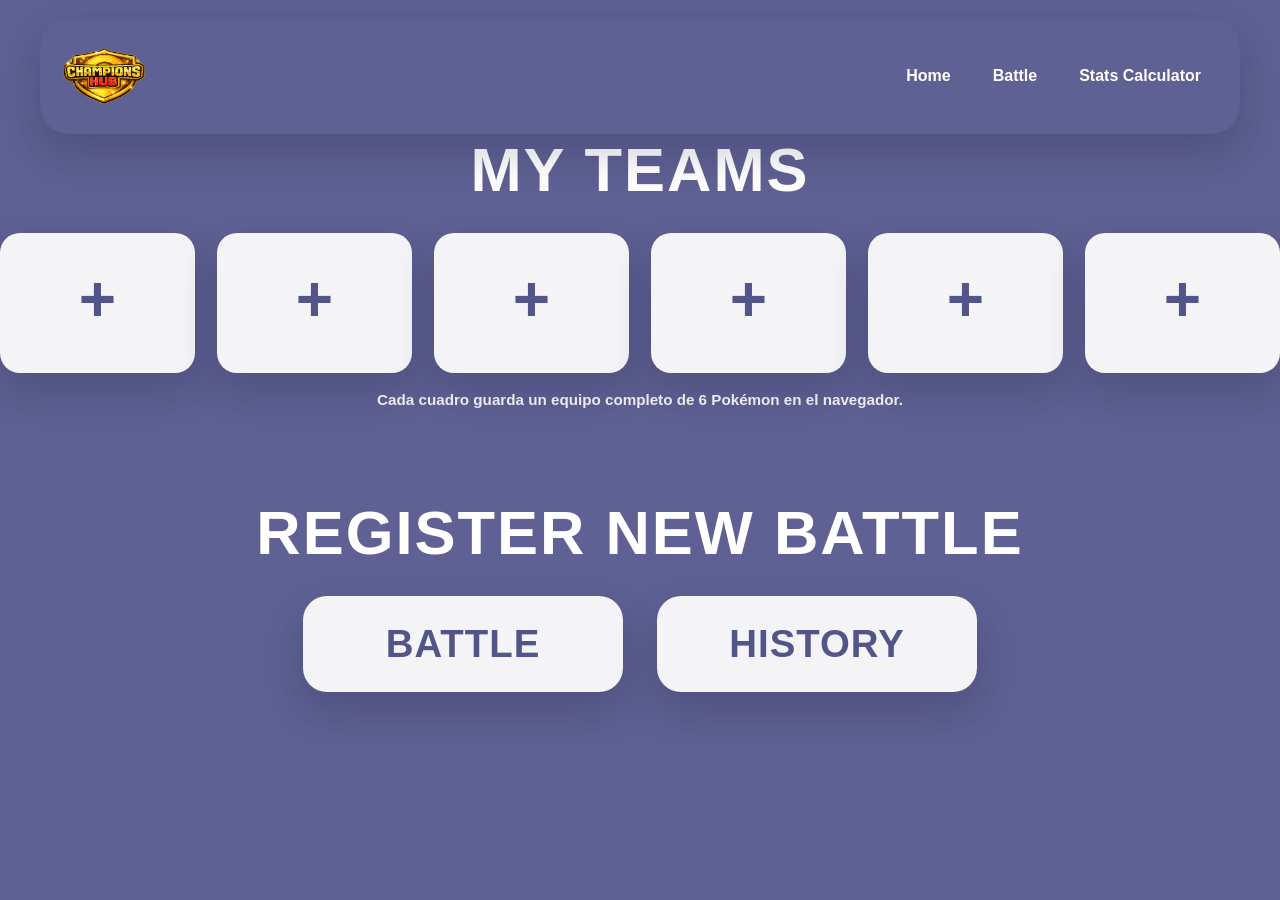
==== index.html @ 7635ffa3 "Initial Commit" ====
<!DOCTYPE html>
<html lang="es">
<head>
  <meta charset="UTF-8" />
  <meta name="viewport" content="width=device-width, initial-scale=1.0" />
  <title>Champions HUB</title>
  <link rel="stylesheet" href="./css/styles.css" />
  <link rel="stylesheet" href="./css/navbar.css" />
</head>
<body>
  <header class="site-header">
    <nav class="navbar">
      <a href="index.html" class="navbar-logo-link" aria-label="Go to home">
        <img src="./assets/images/icons/logo.png" alt="Site logo" class="navbar-logo" />
      </a>

      <div class="navbar-links">
        <a href="../index.html" class="navbar-link">Home</a>
        <a href="../html/battle.html" class="navbar-link">Battle</a>
        <a href="../html/stats_calculator.html" class="navbar-link">Stats Calculator</a>
      </div>
    </nav>
  </header>
  <main class="main">
    <section class="section">
      <h1 class="section-title">My Teams</h1>
      <div class="team-grid" id="teamGrid"></div>
      <p class="hint">Cada cuadro guarda un equipo completo de 6 Pokémon en el navegador.</p>
    </section>

    <section class="section">
      <h2 class="section-title">Register New Battle</h2>
      <div class="battle-actions">
        <button class="big-action" id="battleBtn" type="button">Battle</button>
        <button class="big-action" id="historyBtn" type="button">History</button>
      </div>
    </section>
  </main>

  <div class="modal" id="teamModal" aria-hidden="true">
    <div class="modal-panel">
      <div class="modal-header">
        <button class="close-btn" id="closeModalBtn" type="button" aria-label="Cerrar">×</button>
      </div>

      <div class="team-meta">
        <div class="field">
          <label for="teamName">TEAM NAME</label>
          <input id="teamName" type="text" placeholder="EX: RAIN TEAM" maxlength="40" />
        </div>
      </div>

      <div class="team-builder" id="teamBuilder"></div>
      <div class="modal-actions">
        <div class="action-group">
          <button class="btn btn-secondary" id="cancelBtn" type="button">Cancelar</button>
          <button class="btn btn-primary" id="saveTeamBtn" type="button">Guardar equipo</button>
        </div>
      </div>
    </div>
  </div>

  <div class="toast" id="toast"></div>
  <script src="./js/scriptindex.js"></script>
</body>
</html>
---- css/styles.css ----
:root {
  --bg: #5f6093;
  --panel: #f4f4f7;
  --panel-2: #ebeaf2;
  --text: #ffffff;
  --ink: #525587;
  --ink-dark: #3d4069;
  --border: rgba(255,255,255,0.12);
  --shadow: 0 18px 40px rgba(24, 26, 58, 0.22);
  --radius-xl: 28px;
  --radius-lg: 20px;
  --radius-md: 16px;
}

* {
  box-sizing: border-box;
}

html,
body {
  margin: 0;
  min-height: 100%;
  font-family: Arial, Helvetica, sans-serif;
  background: var(--bg);
  color: var(--text);
}

body {
  min-height: 100vh;
}

button,
input,
select {
  font: inherit;
}

.app {
  width: min(1200px, 100%);
  margin: 0 auto;
  padding: 28px 22px 80px;
}

.topbar {
  display: flex;
  align-items: flex-start;
  justify-content: space-between;
  margin-bottom: 110px;
  gap: 20px;
}

.logo-wrap {
  display: inline-flex;
  align-items: center;
  justify-content: center;
  min-width: 220px;
  min-height: 110px;
}

.logo {
  max-width: 220px;
  width: 100%;
  height: auto;
  object-fit: contain;
  display: block;
}

.logo-fallback {
  display: none;
  font-weight: 900;
  line-height: 0.95;
  color: #ffd44f;
  text-transform: uppercase;
  letter-spacing: 1px;
  text-shadow: 0 4px 0 rgba(0, 0, 0, 0.18);
  font-size: 1.6rem;
}

.logo-wrap.fallback-active .logo-fallback {
  display: block;
}

.main {
  display: flex;
  flex-direction: column;
  align-items: center;
  gap: 74px;
}

.section {
  width: 100%;
  display: flex;
  flex-direction: column;
  align-items: center;
  gap: 28px;
}

.section-title {
  margin: 0;
  text-align: center;
  text-transform: uppercase;
  font-weight: 900;
  font-size: clamp(2.2rem, 4.8vw, 4.2rem);
  letter-spacing: 2px;
}

.team-grid {
  width: 100%;
  display: grid;
  grid-template-columns: repeat(6, minmax(90px, 1fr));
  gap: 22px;
  justify-content: center;
  align-items: stretch;
}

.team-slot {
  min-height: 140px;
  background: var(--panel);
  color: var(--ink);
  border: 0;
  border-radius: var(--radius-lg);
  cursor: pointer;
  box-shadow: var(--shadow);
  padding: 14px 12px;
  display: flex;
  align-items: center;
  justify-content: center;
  transition: transform 0.18s ease, box-shadow 0.18s ease, background 0.18s ease;
  position: relative;
  overflow: hidden;
}

.team-slot:hover {
  transform: translateY(-4px);
  box-shadow: 0 24px 44px rgba(24, 26, 58, 0.28);
}

.team-slot.empty .plus {
  font-size: 4rem;
  font-weight: 900;
  line-height: 1;
  color: var(--ink);
  transform: translateY(-4px);
}

.team-slot.filled {
  align-items: flex-start;
  justify-content: flex-start;
  background: linear-gradient(180deg, #ffffff 0%, #efeff6 100%);
}

.team-card {
  width: 100%;
  display: flex;
  flex-direction: column;
  gap: 10px;
  text-align: left;
}

.team-card-name {
  font-weight: 900;
  font-size: 1rem;
  line-height: 1.05;
  color: var(--ink-dark);
  text-transform: uppercase;
  word-break: break-word;
}

.team-card-count {
  font-size: 0.88rem;
  font-weight: 700;
  opacity: 0.85;
}

.team-mini-list {
  display: grid;
  grid-template-columns: 1fr;
  gap: 4px;
  font-size: 0.78rem;
  font-weight: 700;
  opacity: 0.9;
}

.battle-actions {
  display: grid;
  grid-template-columns: repeat(2, minmax(220px, 320px));
  gap: 34px;
  width: 100%;
  justify-content: center;
}

.big-action {
  border: 0;
  border-radius: 24px;
  background: var(--panel);
  color: var(--ink);
  font-weight: 900;
  text-transform: uppercase;
  letter-spacing: 1px;
  font-size: clamp(2rem, 3vw, 3rem);
  padding: 26px 22px;
  cursor: pointer;
  box-shadow: var(--shadow);
  transition: transform 0.18s ease, box-shadow 0.18s ease;
}

.big-action:hover {
  transform: translateY(-4px);
  box-shadow: 0 24px 44px rgba(24, 26, 58, 0.28);
}

.hint {
  text-align: center;
  margin-top: -10px;
  opacity: 0.88;
  font-size: 0.95rem;
  font-weight: 700;
}

.modal {
  position: fixed;
  inset: 0;
  background: rgba(21, 23, 48, 0.6);
  display: none;
  align-items: center;
  justify-content: center;
  padding: 20px;
  z-index: 1000;
}

.modal.open {
  display: flex;
}

.modal-panel {
  width: min(1420px, 100%);
  max-height: 92vh;
  overflow: auto;
  background: linear-gradient(180deg, #f8f8ff 0%, #eef0ff 100%);
  color: #232538;
  border-radius: 30px;
  box-shadow: 0 28px 70px rgba(10, 11, 26, 0.32);
  padding: 24px;
  border: 2px solid #d8daf3;
}

.modal-header {
  display: flex;
  justify-content: space-between;
  align-items: flex-start;
  gap: 16px;
  margin-bottom: 18px;
}

.close-btn {
  border: 0;
  background: var(--ink);
  color: white;
  border-radius: 14px;
  width: 46px;
  height: 46px;
  font-size: 1.5rem;
  font-weight: 900;
  cursor: pointer;
  flex-shrink: 0;
}

.team-meta {
  display: grid;
  grid-template-columns: minmax(260px, 430px);
  gap: 14px;
  margin-bottom: 22px;
}

.field {
  display: flex;
  flex-direction: column;
  gap: 8px;
}

.field label {
  font-weight: 800;
  color: var(--ink-dark);
}

.field input,
.field select {
  height: 48px;
  border: 2px solid #dde0ef;
  background: white;
  border-radius: 14px;
  padding: 0 14px;
  color: #292c44;
  font-weight: 700;
  width: 100%;
}

.team-builder {
  display: block;
}

.rules-box {
  margin-top: 20px;
  background: #eff1fb;
  border-radius: 18px;
  padding: 16px 18px;
  color: #4b4f75;
  font-weight: 700;
  line-height: 1.5;
}

.modal-actions {
  margin-top: 22px;
  display: flex;
  flex-wrap: wrap;
  justify-content: space-between;
  gap: 12px;
}

.action-group {
  display: flex;
  flex-wrap: wrap;
  gap: 12px;
}

.btn {
  border: 0;
  border-radius: 16px;
  padding: 14px 18px;
  font-weight: 900;
  cursor: pointer;
  text-transform: uppercase;
  letter-spacing: 0.5px;
}

.btn-primary {
  background: var(--ink);
  color: white;
}

.btn-secondary {
  background: #e9ebf7;
  color: var(--ink-dark);
}

.btn-danger {
  background: #e85454;
  color: white;
}

.toast {
  position: fixed;
  left: 50%;
  bottom: 24px;
  transform: translateX(-50%) translateY(20px);
  background: #1f223f;
  color: white;
  padding: 14px 18px;
  border-radius: 14px;
  font-weight: 800;
  opacity: 0;
  pointer-events: none;
  transition: all 0.2s ease;
  z-index: 1100;
  box-shadow: 0 18px 40px rgba(0, 0, 0, 0.22);
}

.toast.show {
  opacity: 1;
  transform: translateX(-50%) translateY(0);
}

/* Layout principal del builder */

.box-style-layout {
  display: grid;
  grid-template-columns: 220px minmax(0, 1fr) 360px;
  gap: 18px;
  align-items: start;
}

.box-team-column {
  background: linear-gradient(180deg, #d9d5fb 0%, #cbc7f4 100%);
  border: 2px solid #bbb7ea;
  border-radius: 24px;
  padding: 16px;
  box-shadow: inset 0 1px 0 rgba(255,255,255,0.7);
}

.box-team-header {
  height: 48px;
  border-radius: 14px;
  background: rgba(255,255,255,0.68);
  display: flex;
  align-items: center;
  justify-content: center;
  color: #6a6ea6;
  font-weight: 900;
  font-size: 1.2rem;
  margin-bottom: 14px;
}

.box-team-slots {
  display: flex;
  flex-direction: column;
  gap: 12px;
}

.box-team-slot {
  width: 100%;
  height: 86px;
  border: 2px solid #c8c5ef;
  border-radius: 18px;
  background: rgba(255,255,255,0.6);
  cursor: pointer;
  display: flex;
  align-items: center;
  justify-content: center;
  transition: 0.18s ease;
}

.box-team-slot:hover {
  border-color: #9b9fe1;
}

.box-team-slot.active {
  background: linear-gradient(180deg, #edf253 0%, #dce548 100%);
  border-color: #cad22f;
  box-shadow: 0 8px 18px rgba(171, 181, 56, 0.25);
}

.box-team-slot-sprite {
  width: 52px;
  height: 52px;
  object-fit: contain;
  image-rendering: pixelated;
}

.box-picker-column {
  background: linear-gradient(180deg, #d9d5fb 0%, #cbc7f4 100%);
  border: 2px solid #bbb7ea;
  border-radius: 24px;
  padding: 16px;
  box-shadow: inset 0 1px 0 rgba(255,255,255,0.7);
}

.box-search-input-wrap {
  margin-bottom: 16px;
}

.box-search-input {
  width: 100%;
  height: 46px;
  border-radius: 14px;
  border: 2px solid #cfd3f2;
  background: white;
  padding: 0 14px;
  font-size: 1rem;
  font-weight: 700;
  color: #2b2f55;
}

.box-picker-grid {
  display: grid;
  grid-template-columns: repeat(4, minmax(90px, 1fr));
  gap: 14px;
}

.box-picker-card {
  border: 2px solid #d6d9f2;
  border-radius: 18px;
  background: rgba(255,255,255,0.92);
  min-height: 110px;
  padding: 10px 8px;
  cursor: pointer;
  transition: 0.18s ease;
  display: flex;
  flex-direction: column;
  align-items: center;
  justify-content: center;
  gap: 6px;
}

.box-picker-card:hover {
  transform: translateY(-2px);
  border-color: #9fa5e8;
}

.box-picker-card.selected {
  background: linear-gradient(180deg, #edf253 0%, #dce548 100%);
  border-color: #cad22f;
}

.box-picker-sprite {
  width: 56px;
  height: 56px;
  object-fit: contain;
  image-rendering: pixelated;
}

.box-picker-name {
  font-size: 0.9rem;
  font-weight: 800;
  color: #38406f;
  text-align: center;
  line-height: 1.05;
}

.box-empty-search {
  grid-column: 1 / -1;
  padding: 20px;
  text-align: center;
  font-weight: 800;
  color: #6b6f98;
}

.box-pagination {
  margin-top: 16px;
}

.box-pagination-inner {
  display: flex;
  align-items: center;
  justify-content: center;
  gap: 12px;
  flex-wrap: wrap;
}

.box-page-btn {
  border: 2px solid #cfd3f2;
  background: white;
  color: #38406f;
  border-radius: 12px;
  min-width: 110px;
  height: 42px;
  font-weight: 800;
  cursor: pointer;
  transition: 0.18s ease;
}

.box-page-btn:hover:not(:disabled) {
  transform: translateY(-1px);
  border-color: #9fa5e8;
}

.box-page-btn:disabled {
  opacity: 0.45;
  cursor: not-allowed;
}

.box-page-info {
  min-width: 120px;
  text-align: center;
  font-weight: 900;
  color: #5a5f8f;
}

/* Panel derecho */

.box-summary-column {
  background: linear-gradient(180deg, #8a79d9 0%, #705fc9 100%);
  border: 2px solid #8c80dd;
  border-radius: 24px;
  padding: 18px;
  color: white;
}

.box-summary-empty {
  min-height: 220px;
  display: flex;
  align-items: center;
  justify-content: center;
  text-align: center;
  font-weight: 800;
  opacity: 0.95;
}

.box-summary-head {
  display: flex;
  align-items: center;
  gap: 12px;
  margin-bottom: 14px;
}

.box-summary-sprite {
  width: 58px;
  height: 58px;
  object-fit: contain;
  image-rendering: pixelated;
  flex-shrink: 0;
}

.box-summary-head h4 {
  margin: 0 0 8px;
  font-size: 1.9rem;
  font-weight: 900;
  line-height: 1;
}

.box-summary-types {
  display: flex;
  flex-wrap: wrap;
  gap: 8px;
}

.box-summary-type {
  display: inline-flex;
  align-items: center;
  gap: 6px;
  background: rgba(255,255,255,0.14);
  border-radius: 999px;
  padding: 5px 10px;
  font-size: 0.9rem;
  font-weight: 800;
}

.box-summary-type img {
  width: 18px;
  height: 18px;
  object-fit: contain;
}

.box-stats-block {
  display: grid;
  gap: 8px;
  margin-bottom: 14px;
}

.box-stat-row {
  display: flex;
  justify-content: space-between;
  align-items: center;
  background: rgba(255,255,255,0.12);
  border-radius: 12px;
  padding: 8px 10px;
}

.box-stat-row span {
  font-weight: 700;
}

.box-stat-row strong {
  font-weight: 900;
}

.box-stat-row.nature-up {
  background: rgba(88, 214, 141, 0.28);
  border: 1px solid rgba(88, 214, 141, 0.45);
}

.box-stat-row.nature-down {
  background: rgba(231, 76, 60, 0.22);
  border: 1px solid rgba(231, 76, 60, 0.4);
}

/* Vista normal */

.box-set-preview {
  display: grid;
  gap: 8px;
  margin-top: 14px;
}

.box-set-preview-row {
  display: flex;
  justify-content: space-between;
  gap: 10px;
  padding: 10px 12px;
  border-radius: 12px;
  background: rgba(255,255,255,0.12);
}

.box-set-preview-row span {
  font-weight: 700;
}

.box-set-preview-row strong {
  font-weight: 900;
  text-align: right;
}

.edit-set-trigger {
  width: 100%;
  height: 52px;
  border: 0;
  border-radius: 14px;
  background: rgba(255,255,255,0.96);
  color: #4a4f84;
  font-weight: 900;
  font-size: 1rem;
  cursor: pointer;
  margin-top: 14px;
  transition: 0.18s ease;
}

.edit-set-trigger:hover {
  transform: translateY(-1px);
}

/* Vista edición */

.set-editor-panel {
  margin-top: 14px;
}

.box-summary-column .field label,
.box-summary-column .subsection-title,
.box-summary-column .compact-subtitle {
  color: white;
}

.box-summary-column input,
.box-summary-column select {
  border: 2px solid rgba(255,255,255,0.16);
  background: rgba(255,255,255,0.96);
  color: #30345f;
}

.set-editor-panel .box-edit-grid {
  display: grid;
  grid-template-columns: 180px 180px;
  gap: 18px;
  align-items: end;
  margin-bottom: 18px;
}

.set-editor-panel .box-edit-grid .field input,
.set-editor-panel .box-edit-grid .field select {
  width: 100%;
  max-width: 180px;
}

.box-set-two-columns {
  display: grid;
  grid-template-columns: minmax(0, 1fr) 320px;
  gap: 18px;
  align-items: start;
}

.box-set-column,
.box-ev-column {
  min-width: 0;
}

.box-set-column .subsection-title,
.box-ev-column .subsection-title {
  margin: 0 0 10px;
}

.compact-moves-grid {
  display: grid;
  grid-template-columns: 1fr;
  gap: 12px;
  margin-top: 0;
}

.box-set-column .field {
  max-width: 180px;
}

.box-set-column .field select {
  width: 100%;
  max-width: 180px;
}

.box-ev-column {
  display: grid;
  grid-template-columns: 1fr 1fr;
  gap: 10px 12px;
  align-items: start;
}

.box-ev-column .subsection-title {
  grid-column: 1 / -1;
}

.side-ev-grid {
  grid-column: 1 / -1;
  display: grid;
  grid-template-columns: 1fr 1fr;
  gap: 10px 12px;
  margin-top: 0;
}

.side-ev-grid .field {
  gap: 6px;
}

.side-ev-grid .field label,
.box-set-column .field label,
.set-editor-panel .box-edit-grid .field label {
  font-size: 0.82rem;
}

.side-ev-grid .field input {
  width: 100%;
  text-align: left;
}

.compact-ev-total {
  grid-column: 1 / -1;
  margin-top: 0;
  padding: 10px 12px;
  font-size: 0.82rem;
  line-height: 1.2;
  background: rgba(255,255,255,0.14);
  color: white;
  border-radius: 14px;
}

.set-action-row {
  display: flex;
  justify-content: flex-end;
  margin-top: 18px;
}

.set-action-btn {
  border: 0;
  border-radius: 14px;
  min-width: 140px;
  height: 50px;
  font-weight: 900;
  cursor: pointer;
  transition: 0.18s ease;
}

.set-action-btn.primary {
  background: rgba(255,255,255,0.96);
  color: #4a4f84;
}

.set-action-btn:hover {
  transform: translateY(-1px);
}

/* Modo edición compacta layout */

.box-style-layout.editing-set {
  grid-template-columns: 110px 240px minmax(0, 1fr);
}

.box-style-layout.editing-set .box-team-column,
.box-style-layout.editing-set .box-picker-column {
  padding: 12px;
}

.box-style-layout.editing-set .box-team-header {
  height: 40px;
  font-size: 1rem;
  margin-bottom: 10px;
}

.box-style-layout.editing-set .box-team-slots {
  gap: 8px;
}

.box-style-layout.editing-set .box-team-slot {
  height: 62px;
  border-radius: 14px;
}

.box-style-layout.editing-set .box-team-slot-sprite {
  width: 38px;
  height: 38px;
}

.box-style-layout.editing-set .box-picker-grid {
  grid-template-columns: repeat(2, minmax(90px, 1fr));
  gap: 10px;
}

.box-style-layout.editing-set .box-picker-card {
  min-height: 92px;
  padding: 8px 6px;
  border-radius: 14px;
}

.box-style-layout.editing-set .box-picker-sprite {
  width: 42px;
  height: 42px;
}

.box-style-layout.editing-set .box-picker-name {
  font-size: 0.72rem;
  line-height: 1.05;
}

.box-style-layout.editing-set .box-summary-column {
  padding: 20px 22px;
  min-height: 720px;
}

/* Responsive */

@media (max-width: 1200px) {
  .box-style-layout {
    grid-template-columns: 180px minmax(0, 1fr) 340px;
  }
}

@media (max-width: 1100px) {
  .box-style-layout,
  .box-style-layout.editing-set {
    grid-template-columns: 1fr;
  }

  .box-picker-grid {
    grid-template-columns: repeat(3, minmax(90px, 1fr));
  }

  .box-style-layout.editing-set .box-picker-grid {
    grid-template-columns: repeat(3, minmax(90px, 1fr));
  }
}

@media (max-width: 900px) {
  .box-set-two-columns {
    grid-template-columns: 1fr;
  }

  .box-ev-column {
    grid-template-columns: 1fr;
  }

  .side-ev-grid {
    grid-template-columns: 1fr;
  }

  .set-editor-panel .box-edit-grid {
    grid-template-columns: 1fr;
  }

  .set-editor-panel .box-edit-grid .field input,
  .set-editor-panel .box-edit-grid .field select,
  .box-set-column .field,
  .box-set-column .field select {
    max-width: 100%;
  }
}

@media (max-width: 720px) {
  .app {
    padding-inline: 16px;
  }

  .topbar {
    margin-bottom: 64px;
  }

  .team-grid {
    grid-template-columns: repeat(2, minmax(110px, 1fr));
  }

  .battle-actions {
    grid-template-columns: 1fr;
  }

  .modal-panel {
    padding: 20px;
  }

  .box-picker-grid {
    grid-template-columns: repeat(2, minmax(90px, 1fr));
  }
}

@media (max-width: 1024px) {
  .team-grid {
    grid-template-columns: repeat(3, minmax(90px, 1fr));
  }

  .team-meta {
    grid-template-columns: 1fr;
  }
}
---- css/navbar.css ----
.site-header {
  position: sticky;
  top: 0;
  z-index: 1000;
  padding: 18px 22px 0;
  background: transparent;
}

.navbar {
  width: min(1200px, 100%);
  margin: 0 auto;
  padding: 16px 22px;
  display: flex;
  align-items: center;
  justify-content: space-between;
  gap: 20px;
  background: #5f6093;
  border-radius: var(--radius-xl);
  box-shadow: var(--shadow);
  border: 1px solid rgba(82, 85, 135, 0.12);
}

.navbar-logo-link {
  display: inline-flex;
  align-items: center;
  gap: 14px;
  text-decoration: none;
  min-width: 0;
}

.navbar-logo {
  width: 82px;
  height: 82px;
  object-fit: contain;
  display: block;
  flex-shrink: 0;
}

.navbar-brand {
  color: var(--ink-dark);
  font-size: 1.25rem;
  font-weight: 900;
  letter-spacing: 0.5px;
  text-transform: uppercase;
  line-height: 1;
  white-space: nowrap;
}

.navbar-links {
  display: flex;
  align-items: center;
  gap: 10px;
  flex-wrap: wrap;
}

.navbar-link {
  text-decoration: none;
  color: white;
  background: transparent;
  padding: 12px 16px;
  border-radius: 14px;
  font-weight: 800;
  transition: transform 0.18s ease, background 0.18s ease, color 0.18s ease, box-shadow 0.18s ease;
}

.navbar-link:hover {
  background: #e9e8f3;
  color: var(--ink-dark);
  transform: translateY(-2px);
}

.navbar-link.active {
  background: var(--ink);
  color: #ffffff;
  box-shadow: 0 10px 20px rgba(82, 85, 135, 0.22);
}

@media (max-width: 900px) {
  .site-header {
    padding: 16px 16px 0;
  }

  .navbar {
    padding: 16px 18px;
    gap: 16px;
  }

  .navbar-brand {
    font-size: 1.05rem;
  }

  .navbar-logo {
    width: 48px;
    height: 48px;
  }
}

@media (max-width: 700px) {
  .navbar {
    flex-direction: column;
    align-items: stretch;
  }

  .navbar-logo-link {
    justify-content: center;
  }

  .navbar-links {
    width: 100%;
    justify-content: center;
  }

  .navbar-link {
    flex: 1 1 auto;
    text-align: center;
  }
}
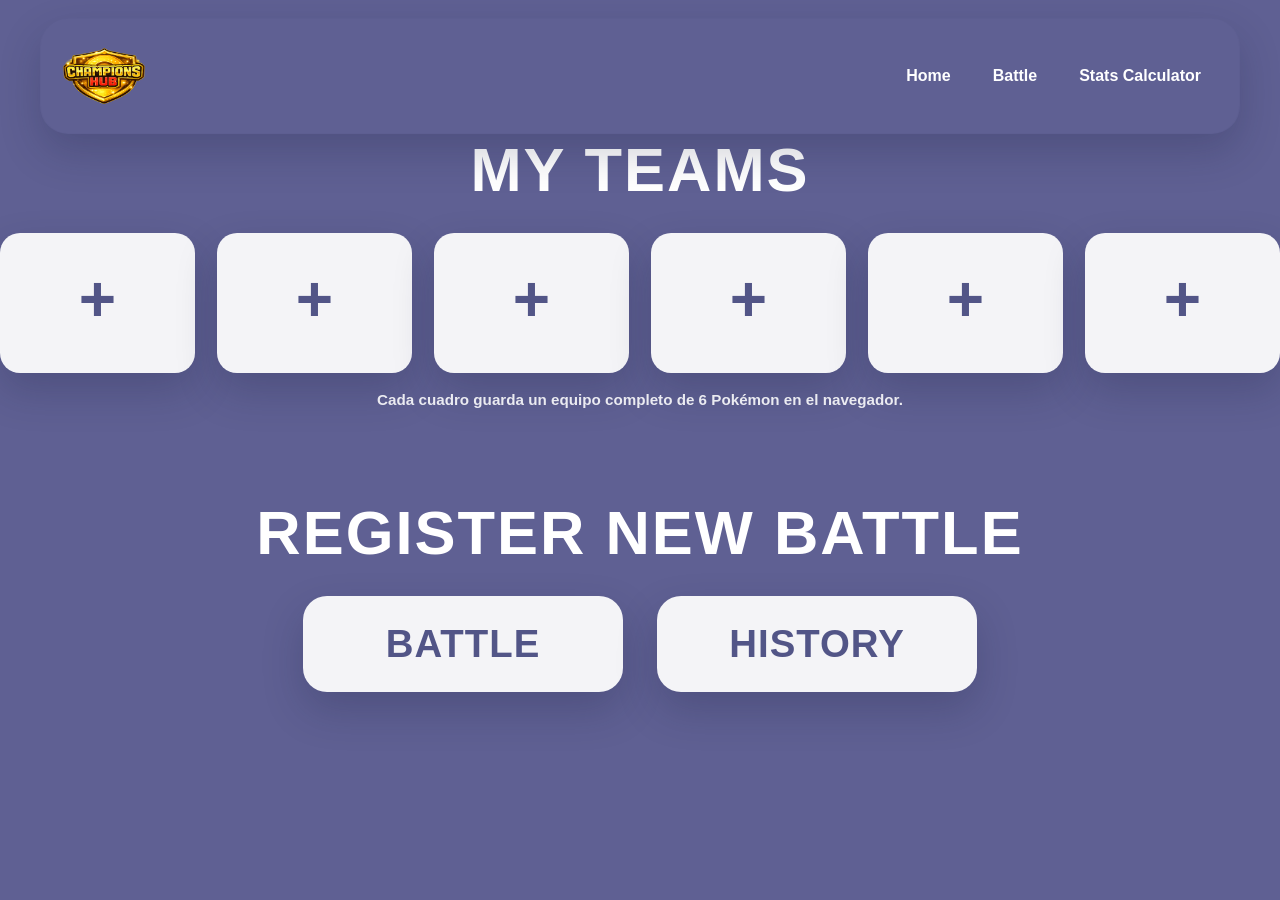
==== commit b4f5dc43: "Rename Sprites to work with Github" ====
--- a/index.html
+++ b/index.html
@@ -15,9 +15,9 @@
       </a>
 
       <div class="navbar-links">
-        <a href="../index.html" class="navbar-link">Home</a>
-        <a href="../html/battle.html" class="navbar-link">Battle</a>
-        <a href="../html/stats_calculator.html" class="navbar-link">Stats Calculator</a>
+        <a href="./index.html" class="navbar-link">Home</a>
+        <a href="./html/battle.html" class="navbar-link">Battle</a>
+        <a href="./html/stats_calculator.html" class="navbar-link">Stats Calculator</a>
       </div>
     </nav>
   </header>
